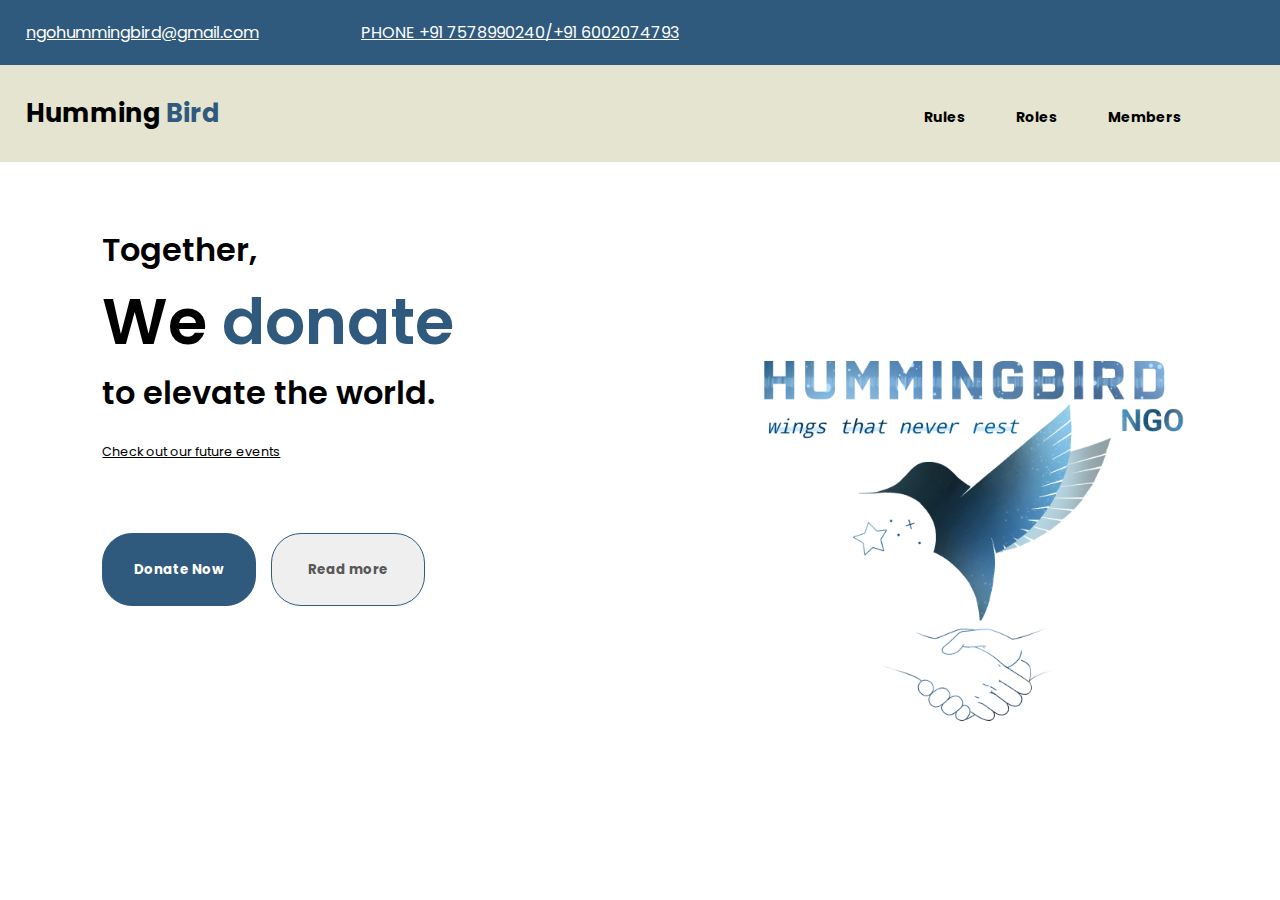
==== index.html @ e9094139 "Add files via upload" ====
<!DOCTYPE html>
<html lang="en">
  <head>
    <meta charset="UTF-8" />
    <meta name="viewport" content="width=device-width, initial-scale=1.0" />
    <title>Document</title>
    <link rel="stylesheet" href="style.css" />
    <link rel="preconnect" href="https://fonts.googleapis.com" />
    <link rel="preconnect" href="https://fonts.gstatic.com" crossorigin />
    <link
      href="https://fonts.googleapis.com/css2?family=Poppins:wght@100;400&display=swap"
      rel="stylesheet"
    />
    <link rel="stylesheet" href="https://cdnjs.cloudflare.com/ajax/libs/font-awesome/6.5.1/css/all.min.css" integrity="sha512-DTOQO9RWCH3ppGqcWaEA1BIZOC6xxalwEsw9c2QQeAIftl+Vegovlnee1c9QX4TctnWMn13TZye+giMm8e2LwA==" crossorigin="anonymous" referrerpolicy="no-referrer" />
  </head>
  <body>
    <div class="wrapper">
      <div class="main">
        <div class="nav">
          <div class="nav1"><p>ngohummingbird@gmail.com </p><p>PHONE +91 7578990240/+91 6002074793</p></div>
          <div class="nav2"><p>Humming<span> Bird</span></p>
            <div class="anchors"><a href="">Rules</a><a href="">Roles</a><a href="">Members</a></div>
            <i class="fa-solid fa-bars"></i>
        </div>
        </div>
        <div class="content">
          <div class="content-left">
            <p class="p1">Together,</p>
            <p class="p2">We <span>donate</span></p>
            <p class="p1">to elevate the world.</p>
            <p class="p3">Check out our future events<i id="i1" class="fa-solid fa-arrow-right"></i></p>
            <div class="btn">
                <button class="btn1">Donate Now</button>
                <button class="btn2">Read more<i class="fa-solid fa-arrow-right"></i></button>
            </div>
          </div>
          <div class="content-right"></div>
        </div>
      </div>
    </div>
    <script src="https://cdnjs.cloudflare.com/ajax/libs/gsap/3.12.4/gsap.min.js" integrity="sha512-EZI2cBcGPnmR89wTgVnN3602Yyi7muWo8y1B3a8WmIv1J9tYG+udH4LvmYjLiGp37yHB7FfaPBo8ly178m9g4Q==" crossorigin="anonymous" referrerpolicy="no-referrer"></script>
    <script src="script.js"></script>
  </body>
</html>
---- style.css ----
*{
    margin: 0;
    padding: 0;
    box-sizing: border-box;
    font-family: 'Poppins', sans-serif;
    scroll-behavior: smooth;
}
html,body{
    height: 100%;
    width: 100%;
}
.wrapper{
    height: 100%;
    width: 100%;
    background-color: #9d9d9d;
    display: flex;
    justify-content: center;
    align-items: center;
    overflow: hidden;
}
.main{
    height: 100%;
    width: 100%;
    background-color: white;
}
.nav{
    height: 18%;
    width: 100%;
    /* border:2px solid red; */
}
.nav1{
    height: 40%;
    width: 100%;
    background-color: #305a7d;
    color: white;
    display: flex;
    align-items: center;
    padding-left: 2vw;
    gap: 8vw;
    text-decoration: underline;
}
.nav2{
    height: 60%;
    width: 100%;
    background-color: #e4e4d0;
    font-size: 2vw;
    display: flex;
    align-items: center;
    padding-left: 2vw;
    font-weight: 700;
    /* border: 2px solid red; */
}
.nav2 a{
    text-decoration: none;
    color: black;
    font-size: 1.1vw;
    padding-right: 4vw;
}
a:hover{
    text-decoration: underline;
}
.anchors{
    margin-left: 55vw;
    /* border: 2px solid gold; */
}
.content{
    height: 82%;
    width: 100%;
    /* border: 2px solid blue; */
    display: flex;
}
.content-left{
    height: 100%;
    width: 50%;
    /* border: 2px solid red; */
    padding-top: 5vw;
    padding-left: 8vw;
}
.content-right{
    height: 100%;
    width: 50%;
    /* border: 2px solid red; */
    background-image: url(images/Untitled18_20240112144528.png);
    background-size: cover;
    background-position-x: center;
    background-position-y: center;
}
.p1{
    font-size: 2.5vw;
    font-weight: 600;
}
.p2{
    font-size: 5vw;
    font-weight: 600;
}
span{
    color: #305a7d;
}
.p3{
    font-size: 1vw;
    text-decoration:underline;
    margin-top: 2vw;
}
#i1{
    font-size: 1vw;
    /* padding-left: 0.3vw; */
    text-decoration:underline;
}
.btn{
    height: 18%;
    width: 60%;
    /* border: 2px solid green; */
    display: flex;
    justify-content: center;
    align-items: center;
    gap: 15px;
    margin-top: 3.8vw;
}
button{
    height: 60%;
    width: 60%;
    border: 2px solid aqua;
    border-radius: 30px;
    border: none;
    font-weight: 700;
}
button:hover{
    text-decoration: underline;
    cursor: pointer;
}
.btn1{
    background-color: #305a7d;
    border: 1px solid #305a7d;
    color: white;
}
.btn2{
    border: 1px solid #305a7d;
    color: rgb(87, 87, 87);
}
.nav2 i{
    display: none;
}

/*making responsive*/

@media(max-width:600px){
    body{
        height: 100%;
        width: 100%;
    }
    .nav{
        height: 10%;
    }
    .nav1{
        display: none;
    }
    .nav2{
        font-size: 5vw; 
        height: 100%;
    }
    .nav2 i{
        display: block;
        position: absolute;
        right: 0;
        margin-right: 15px;
        font-size: 5.5vw;
        color: #305a7d;
    }
    .anchors{
        display: none;
    }
    .content{
        flex-direction: column-reverse;
        height: 90%;
    }
    .content-left{
        width: 100%;
        padding-left: 20vw;
    }
    .content-right{
        width: 100%;
        background-position-x: -10px;
    }
    .p1{
        font-size: 5vw;
    }
    .p2{
        font-size: 10vw;
    }
    .p3{
        font-size: 2.5vw;
        padding-top: 2vw;
    }
    .btn{
        display: block;
        height: 20vw;
        width: 50vw;
    }
    button{
        font-size: 3vw;
        padding: 1vw 2vw;
    }
    button:nth-of-type(1){
        margin-bottom: 7px;
    }
}
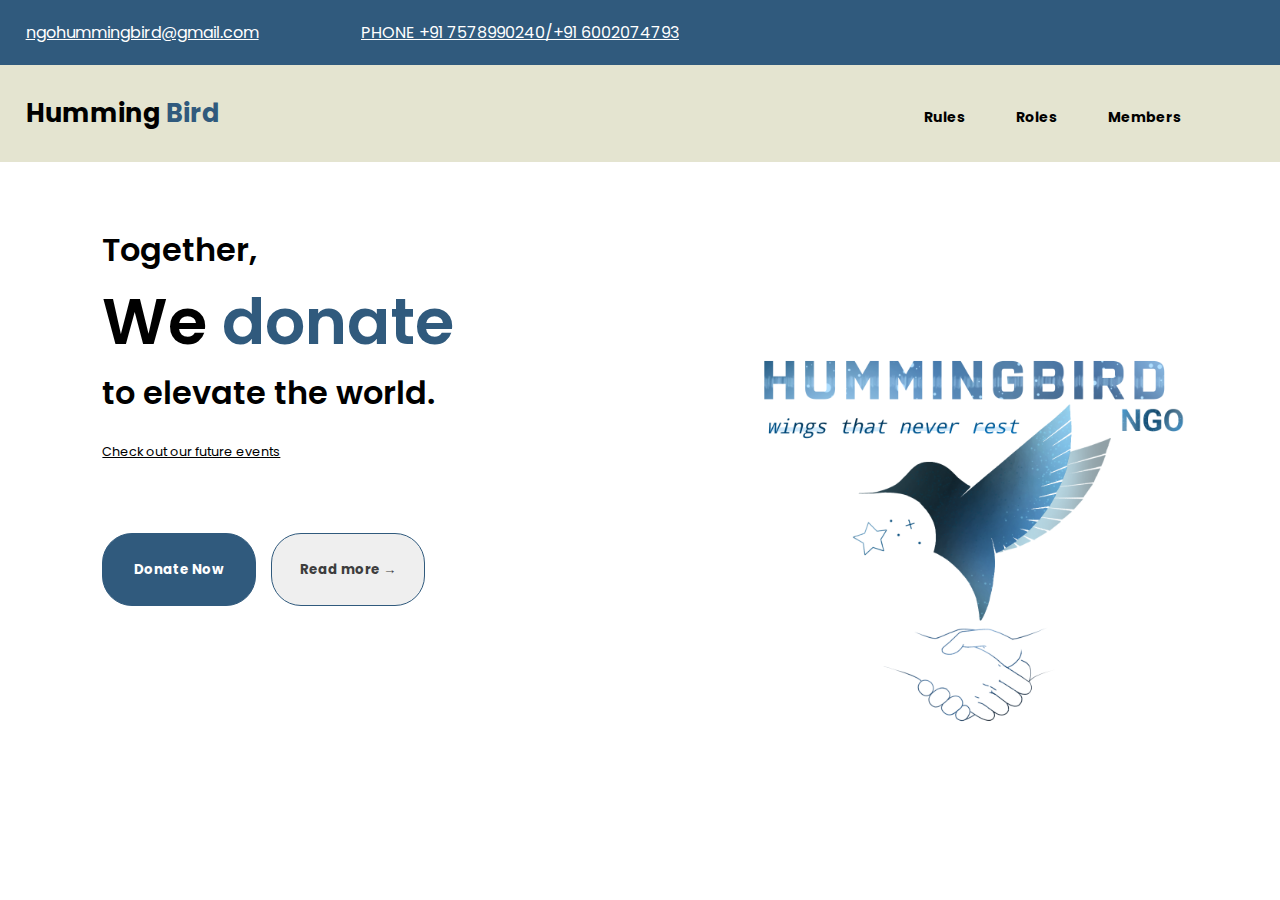
==== commit 79d9c73e: "Add files via upload" ====
--- a/index.html
+++ b/index.html
@@ -11,34 +11,60 @@
       href="https://fonts.googleapis.com/css2?family=Poppins:wght@100;400&display=swap"
       rel="stylesheet"
     />
-    <link rel="stylesheet" href="https://cdnjs.cloudflare.com/ajax/libs/font-awesome/6.5.1/css/all.min.css" integrity="sha512-DTOQO9RWCH3ppGqcWaEA1BIZOC6xxalwEsw9c2QQeAIftl+Vegovlnee1c9QX4TctnWMn13TZye+giMm8e2LwA==" crossorigin="anonymous" referrerpolicy="no-referrer" />
+    <link
+      rel="stylesheet"
+      href="https://cdnjs.cloudflare.com/ajax/libs/font-awesome/6.5.1/css/all.min.css"
+      integrity="sha512-DTOQO9RWCH3ppGqcWaEA1BIZOC6xxalwEsw9c2QQeAIftl+Vegovlnee1c9QX4TctnWMn13TZye+giMm8e2LwA=="
+      crossorigin="anonymous"
+      referrerpolicy="no-referrer"
+    />
   </head>
   <body>
     <div class="wrapper">
       <div class="main">
         <div class="nav">
-          <div class="nav1"><p>ngohummingbird@gmail.com </p><p>PHONE +91 7578990240/+91 6002074793</p></div>
-          <div class="nav2"><p>Humming<span> Bird</span></p>
-            <div class="anchors"><a href="">Rules</a><a href="">Roles</a><a href="">Members</a></div>
+          <div class="nav1">
+            <p>ngohummingbird@gmail.com</p>
+            <p>PHONE +91 7578990240/+91 6002074793</p>
+          </div>
+          <div class="nav2">
+            <p>Humming<span> Bird</span></p>
+            <div class="anchors">
+              <a href="">Rules</a><a href="">Roles</a><a href="">Members</a>
+            </div>
             <i class="fa-solid fa-bars"></i>
-        </div>
+          </div>
         </div>
         <div class="content">
           <div class="content-left">
             <p class="p1">Together,</p>
             <p class="p2">We <span>donate</span></p>
             <p class="p1">to elevate the world.</p>
-            <p class="p3">Check out our future events<i id="i1" class="fa-solid fa-arrow-right"></i></p>
+            <p class="p3">
+              Check out our future events<i
+                id="i1"
+                class="fa-solid fa-arrow-right"
+              ></i>
+            </p>
             <div class="btn">
-                <button class="btn1">Donate Now</button>
-                <button class="btn2">Read more<i class="fa-solid fa-arrow-right"></i></button>
+              <button class="btn1">Donate Now</button>
+              <button class="btn2">
+                <a href="readmore.html">
+                Read more →</i>
+                </a>
+              </button>
             </div>
           </div>
           <div class="content-right"></div>
         </div>
       </div>
     </div>
-    <script src="https://cdnjs.cloudflare.com/ajax/libs/gsap/3.12.4/gsap.min.js" integrity="sha512-EZI2cBcGPnmR89wTgVnN3602Yyi7muWo8y1B3a8WmIv1J9tYG+udH4LvmYjLiGp37yHB7FfaPBo8ly178m9g4Q==" crossorigin="anonymous" referrerpolicy="no-referrer"></script>
+    <script
+      src="https://cdnjs.cloudflare.com/ajax/libs/gsap/3.12.4/gsap.min.js"
+      integrity="sha512-EZI2cBcGPnmR89wTgVnN3602Yyi7muWo8y1B3a8WmIv1J9tYG+udH4LvmYjLiGp37yHB7FfaPBo8ly178m9g4Q=="
+      crossorigin="anonymous"
+      referrerpolicy="no-referrer"
+    ></script>
     <script src="script.js"></script>
   </body>
 </html>
--- a/style.css
+++ b/style.css
@@ -132,13 +132,17 @@
     background-color: #305a7d;
     border: 1px solid #305a7d;
     color: white;
+    text-decoration: none;
 }
 .btn2{
     border: 1px solid #305a7d;
-    color: rgb(87, 87, 87);
 }
 .nav2 i{
     display: none;
+}
+.btn2 a{
+    text-decoration: none;
+    color: rgb(61, 61, 61);
 }
 
 /*making responsive*/
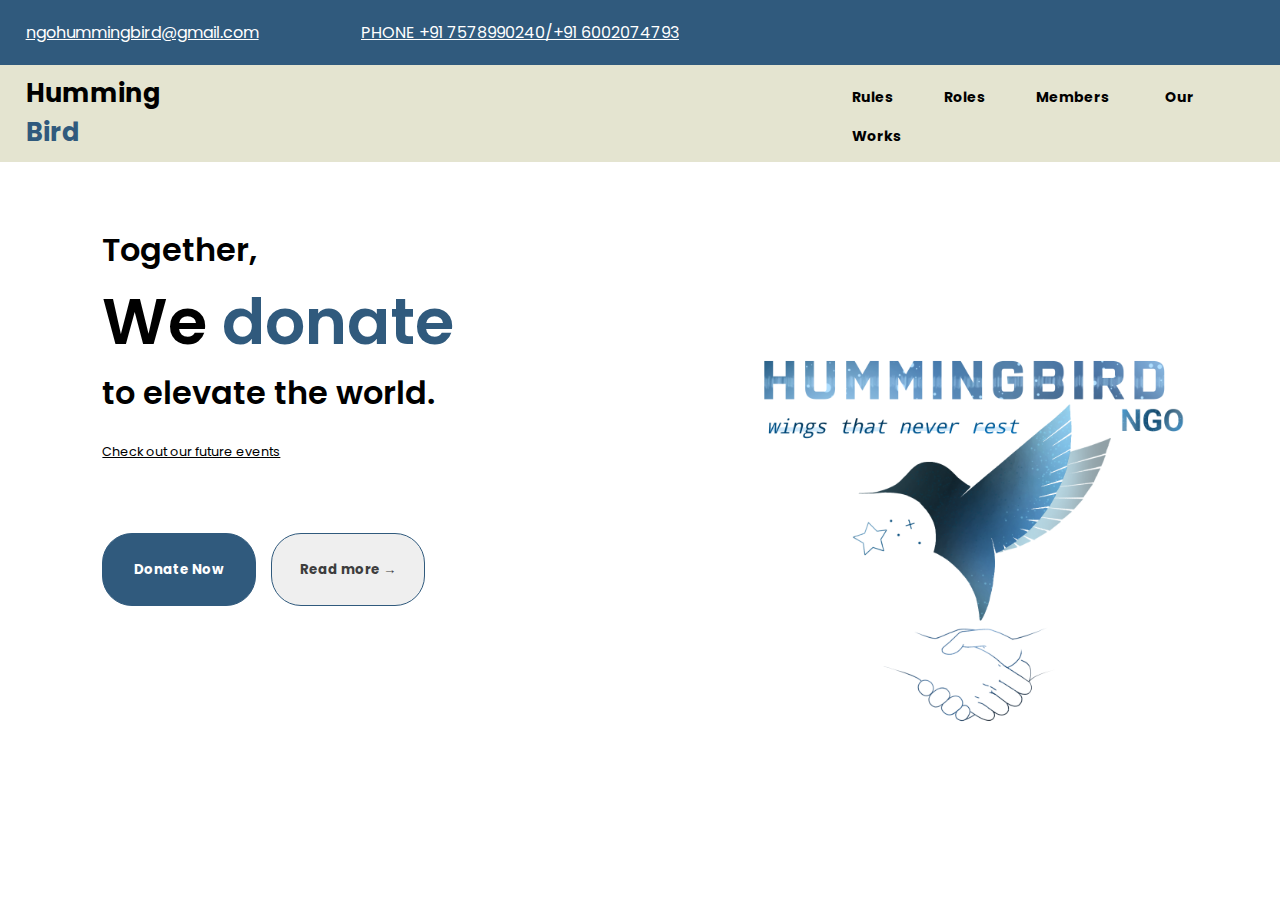
==== commit 9193832c: "Add files via upload" ====
--- a/index.html
+++ b/index.html
@@ -22,6 +22,33 @@
   <body>
     <div class="wrapper">
       <div class="main">
+        <div class="nav-sidebar">
+          <i class="fa-solid fa-xmark"></i>
+          <div class="list">
+            <li><a href="Rules.html">Rules</a></li>
+            <li><a href="roles.html">Roles</a></li>
+            <li><a href="members.html">Members</a></li>
+            <li><a href="ourwork.html">Our Works</a></li>
+          </div>
+          <div class="contacts">
+            <p>Gmail : ngohummingbird@gmail.com</p>
+            <p>PHONE : +91 7578990240/+91 6002074793</p>
+            <p>
+              <a
+                href="https://www.instagram.com/hummingbird__ngo?igsh=MzRlODBiNWFlZA=="
+                >Instagram : hummingbird__ngo</a
+              >
+            </p>
+            <p>
+              Developed by :
+              <a
+                href="https://www.instagram.com/_partha2311_?igsh=eTJvc3pleHVsNjBy"
+                class="partha"
+                >Partha</a
+              >
+            </p>
+          </div>
+        </div>
         <div class="nav">
           <div class="nav1">
             <p>ngohummingbird@gmail.com</p>
@@ -30,7 +57,9 @@
           <div class="nav2">
             <p>Humming<span> Bird</span></p>
             <div class="anchors">
-              <a href="">Rules</a><a href="">Roles</a><a href="">Members</a>
+              <a href="Rules.html">Rules</a><a href="roles.html">Roles</a
+              ><a href="members.html">Members</a>
+              <a href="ourwork.html">Our Works</a>
             </div>
             <i class="fa-solid fa-bars"></i>
           </div>
@@ -41,17 +70,13 @@
             <p class="p2">We <span>donate</span></p>
             <p class="p1">to elevate the world.</p>
             <p class="p3">
-              Check out our future events<i
-                id="i1"
-                class="fa-solid fa-arrow-right"
-              ></i>
+              <a href="futureevents.html">Check out our future events</a
+              ><i id="i1" class="fa-solid fa-arrow-right"></i>
             </p>
             <div class="btn">
-              <button class="btn1">Donate Now</button>
+              <button class="btn1"><a href="donate.html">Donate Now</a></button>
               <button class="btn2">
-                <a href="readmore.html">
-                Read more →</i>
-                </a>
+                <a href="readmore.html"> Read more → </a>
               </button>
             </div>
           </div>
@@ -65,6 +90,7 @@
       crossorigin="anonymous"
       referrerpolicy="no-referrer"
     ></script>
+    <script src="script1.js"></script>
     <script src="script.js"></script>
   </body>
 </html>
--- a/style.css
+++ b/style.css
@@ -60,8 +60,44 @@
     text-decoration: underline;
 }
 .anchors{
-    margin-left: 55vw;
+    margin-left: 50vw;
     /* border: 2px solid gold; */
+}
+.nav-sidebar{
+    height: 100vh;
+    width: 75vw;
+    position: fixed;
+    top: 0;
+    right: 0;
+    z-index: 11111;
+    background-color: #f7f7df;
+    backdrop-filter: blur(8px);
+    box-shadow: 10px 10px 30px 10px black;
+    display: none;
+}
+.nav-sidebar  i{
+    font-size: 8vw;
+    padding: 3vw;
+    color: #305a7d;
+    position: fixed;
+    top: 0;
+    left: 0;
+}
+.nav-sidebar  li{
+    list-style-type: none;
+    padding-left: 2vw;
+    padding-top: 5vw;
+    font-size: 5vw;
+    font-weight: 600;
+    color: #305a7d;
+}
+.list{
+    height: 30%;
+    width: 50%;
+    /* border: 2px solid red; */
+    position: absolute;
+    top: 20vw;
+    margin-left: 10vw;
 }
 .content{
     height: 82%;
@@ -84,6 +120,10 @@
     background-size: cover;
     background-position-x: center;
     background-position-y: center;
+}
+.content-right img{
+    height: 100%;
+    width: 100%;
 }
 .p1{
     font-size: 2.5vw;
@@ -144,7 +184,48 @@
     text-decoration: none;
     color: rgb(61, 61, 61);
 }
-
+.p3 a{
+    text-decoration: none;
+    color: black;
+}
+.nav-sidebar a{
+    color: #305a7d;
+    text-decoration: none;
+}
+.btn1 a{
+    color: white;
+    text-decoration: none;
+}
+.contacts{
+    /* border: 2px solid red; */
+    height: 18%;
+    width: 100%;
+    position: absolute;
+    bottom: 0;
+    margin-bottom: 20vw;
+    font-size: 3vw;
+    padding-left: 10vw;
+    color: #3a507d;
+}
+.contacts :nth-child(4){
+    padding-top: 8vw;
+    font-weight: 600;
+}
+.contacts :nth-child(1){
+    text-decoration: underline;
+    margin-bottom: 1vw;
+    font-weight: 600;
+}
+.contacts :nth-child(2){
+    text-decoration: underline;
+    margin-bottom: 1vw;
+    font-weight: 600;
+}
+.contacts :nth-child(3){
+    text-decoration: underline;
+    margin-bottom: 1vw;
+    font-weight: 600;
+}
 /*making responsive*/
 
 @media(max-width:600px){
@@ -193,7 +274,7 @@
     }
     .p3{
         font-size: 2.5vw;
-        padding-top: 2vw;
+        padding-top: 7vw;
     }
     .btn{
         display: block;
@@ -207,4 +288,8 @@
     button:nth-of-type(1){
         margin-bottom: 7px;
     }
+    .btn2 a{
+        text-decoration: none;
+        color: rgb(61, 61, 61);
+    }
 }